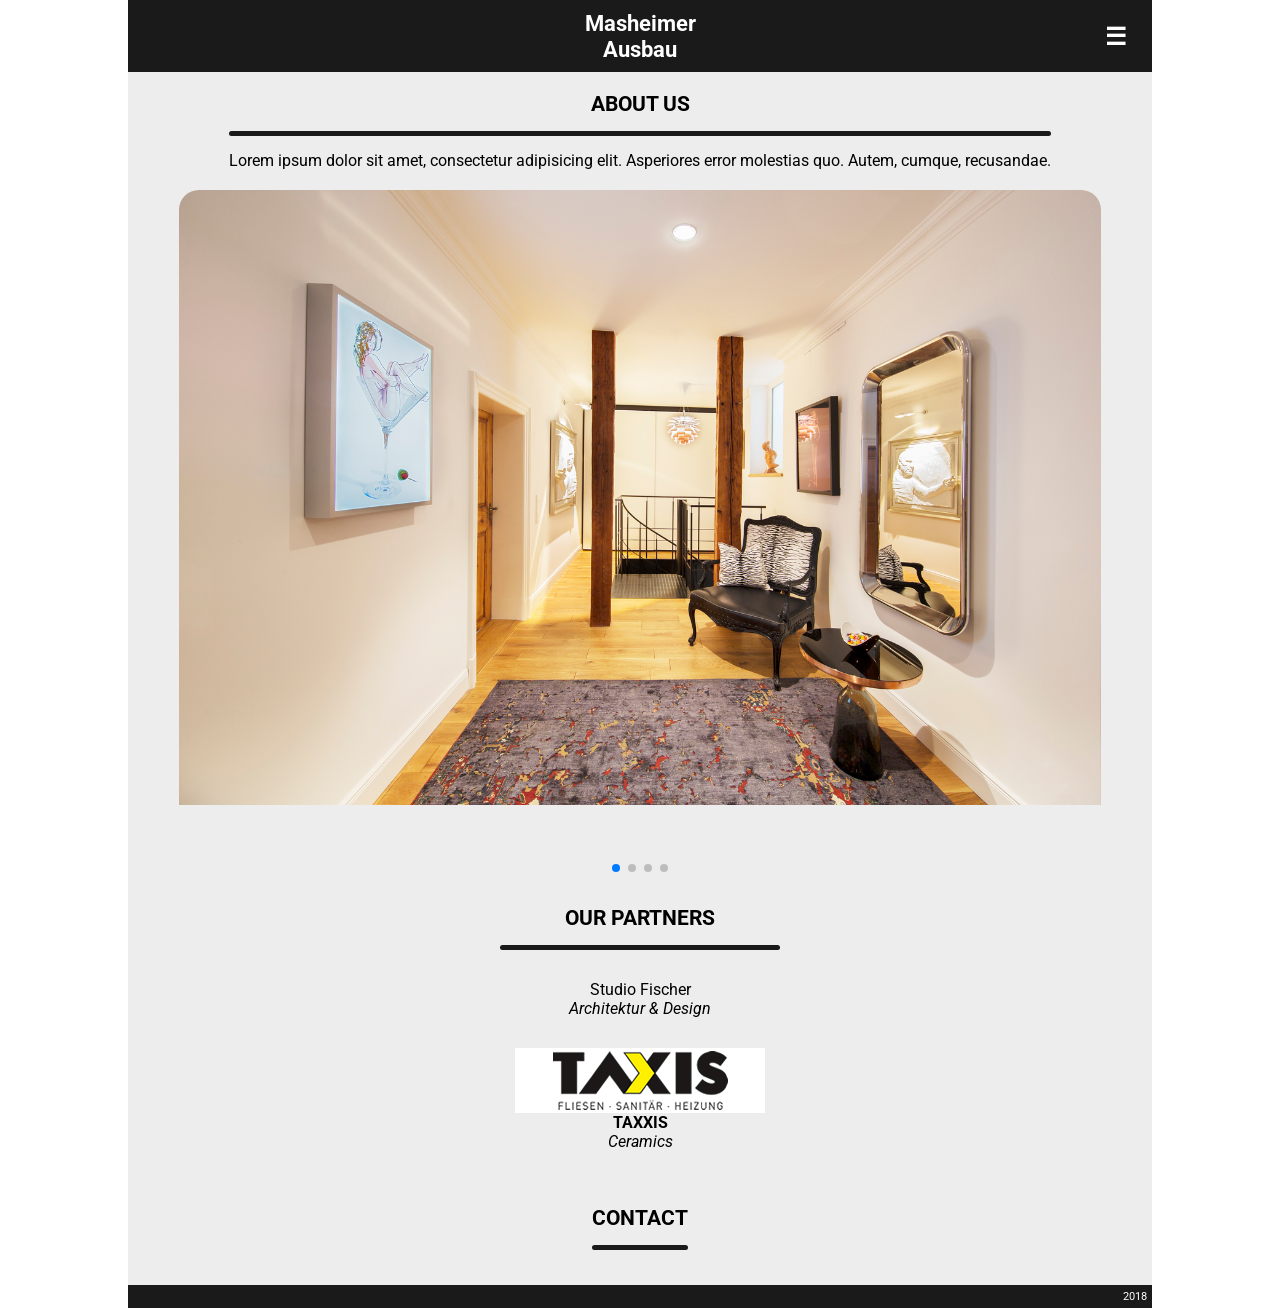
==== index.html @ 1194e0b6 "changed partners" ====
<!DOCTYPE html>
<html lang="en">
<head>
    <meta charset="UTF-8">
    <title>Masheimer Ausbau</title>
    <meta name="viewport" content="user-scalable=no, width=device-width, initial-scale=1, maximum-scale=1">
    <meta name="viewport" content="width=device-width, initial-scale=1">

    <link href="https://fonts.googleapis.com/css?family=Montserrat:300,400,400i,500,700&amp;subset=latin-ext"
          rel="stylesheet">
    <link href="https://fonts.googleapis.com/css?family=Roboto" rel="stylesheet">
    <link rel="stylesheet" type="text/css" href="./css/swiper.min.css">
    <script src="./js/swiper.min.js"></script>

    <link rel="stylesheet" href="./css/main.css">

    <script src="./js/jquery.min.js"></script>
    <script src="./js/out.js"></script>

</head>
<body>
<div class="containerMain">
    <header>
        <a name="sectionMain"><h1>Masheimer<br/>Ausbau</h1></a>
        <button class="hamburger">&#9776;</button>
        <div class="menu">
            <ul>
                <a href="#sectionMain">
                    <li>ABOUT US</li>
                </a>
                <a href="#sectionPartners">
                    <li>OUR PARTNERS</li>
                </a>
                <a href="#sectionContact">
                    <li>CONTACT</li>
                </a>
            </ul>
        </div>
    </header>

    <article>
        <h3>ABOUT US</h3>
        <hr/>
        Lorem ipsum dolor sit amet, consectetur adipisicing elit. Asperiores error molestias quo. Autem, cumque,
        recusandae.
    </article>
    <object class="gallery">
        <div class="swiper-container">
            <div class="swiper-wrapper">
                <div class="swiper-slide"><img src="./images/img1.jpg"/></div>
                <div class="swiper-slide"><img src="./images/img2.jpg"/></div>
                <div class="swiper-slide"><img src="./images/img3.jpg"/></div>
                <div class="swiper-slide"><img src="./images/img4.JPG"/></div>
            </div>
            <div class="swiper-pagination"></div>
        </div>
    </object>

    <article>
        <section class="partners">
            <a name="sectionPartners"><h3>OUR PARTNERS</h3></a>
            <hr/>
            <div class="partnerCompany">
                <span class="logo">
                    <a href="http://www.studiofischer.de/STUDIOFISCHER%20Kontakt.html">
                        Studio Fischer
                    </a>
                    <i>Architektur & Design</i>
                </span>
            </div>
            <div class="partnerCompany">
                <span class="logo">
                    <a href="http://www.studiofischer.de/STUDIOFISCHER%20Kontakt.html">
                        <img src="images/taxxis-logo.gif" alt="taxxis" />
                        <b>TAXXIS</b>
                        <i>Ceramics</i>
                    </a>
                </span>
            </div>
        </section>
    </article>
    <article>
        <section class="partners">
            <a name="sectionContact"><h3>CONTACT</h3></a>
            <hr/>
        </section>
    </article>
    <footer>
        2018
    </footer>
</div>
</body>
</html>
---- css/main.css ----
* {
  padding: 0;
  margin: 0;
  box-sizing: border-box;
  font-family: 'Roboto', sans-serif;
  font-size: 16px;
}

.containerMain {
  margin: 0 auto;
  max-width: 1024px;
  width: 100vw;
  display: flex;
  justify-content: center;
  align-items: center;
  flex-direction: column;
  background-color: #ededed;
}

header {
  position: relative;
  width: 100%;
  display: flex;
  justify-content: center;
  background-color: #1A1A1A;
  color: white;
}

header h1 {
  padding: 10px;
  font-size: 1.4rem;
  text-align: center;
}

article {
  padding: 20px;
  text-align: center;
}

article h2 {
  font-size: 1.2rem;
  font-weight: 500;
  text-align: center;
  font-style: italic;
  margin-bottom: 10px;
}

article .partners {
  text-align: center;
}

h3 {
  padding-bottom: 15px;
  font-size: 1.3rem;
}

.gallery {
  width: 100%;
}

.gallery .swiper-container {
  width: 90%;
  border-radius: 20px;
}

.gallery .swiper-container .swiper-slide img {
  width: 100%;
  min-height: 400px;
  object-fit: cover;
}

.partnerCompany {
  padding: 15px;
}

.partnerCompany .logo a {
  text-decoration: none;
  color: black;
  display: flex;
  flex-direction: column;
  align-items: center;
}

hr {
  height: 5px;
  width: 100%;
  border-style: none;
  border-radius: 4px;
  background-color: #1A1A1A;
  margin-bottom: 15px;
}

footer {
  width: 100%;
  background-color: #1A1A1A;
  font-size: 0.7rem;
  color: white;
  display: flex;
  justify-content: flex-end;
  align-items: center;
  padding: 5px;
}

.menu {
  z-index: 10;
  font-weight: bold;
  font-size: 0.8em;
  width: 100%;
  background: #f1f1f1;
  opacity: 0.95;
  position: absolute;
  top: 100%;
  text-align: center;
  font-size: 12px;
}

.menu ul {
  margin: 0;
  padding: 0;
  list-style-type: none;
  list-style-image: none;
}

.menu li {
  display: block;
  padding: 15px 0 15px 0;
  border-bottom: #dddddd 2px solid;
  border-radius: 10px;
}

.menu li:hover {
  display: block;
  background: #ffffff;
  padding: 15px 0 15px 0;
  border-bottom: #dddddd 2px solid;
  border-radius: 10px;
}

.menu ul li a {
  text-decoration: none;
  margin: 0px;
  color: #666;
}

.menu ul li a:hover {
  color: #666;
  text-decoration: none;
}

.menu a {
  text-decoration: none;
  color: #666;
}

.menu a:hover {
  text-decoration: none;
  color: #666;
}

.hamburger {
  position: absolute;
  top: 10px;
  right: 10px;
  background: none;
  line-height: 45px;
  padding: 5px 15px 0px 15px;
  color: white;
  border: 0;
  font-size: 1.5rem;
  font-weight: bold;
  cursor: pointer;
  outline: none;
}

/*# sourceMappingURL=[data-uri] */
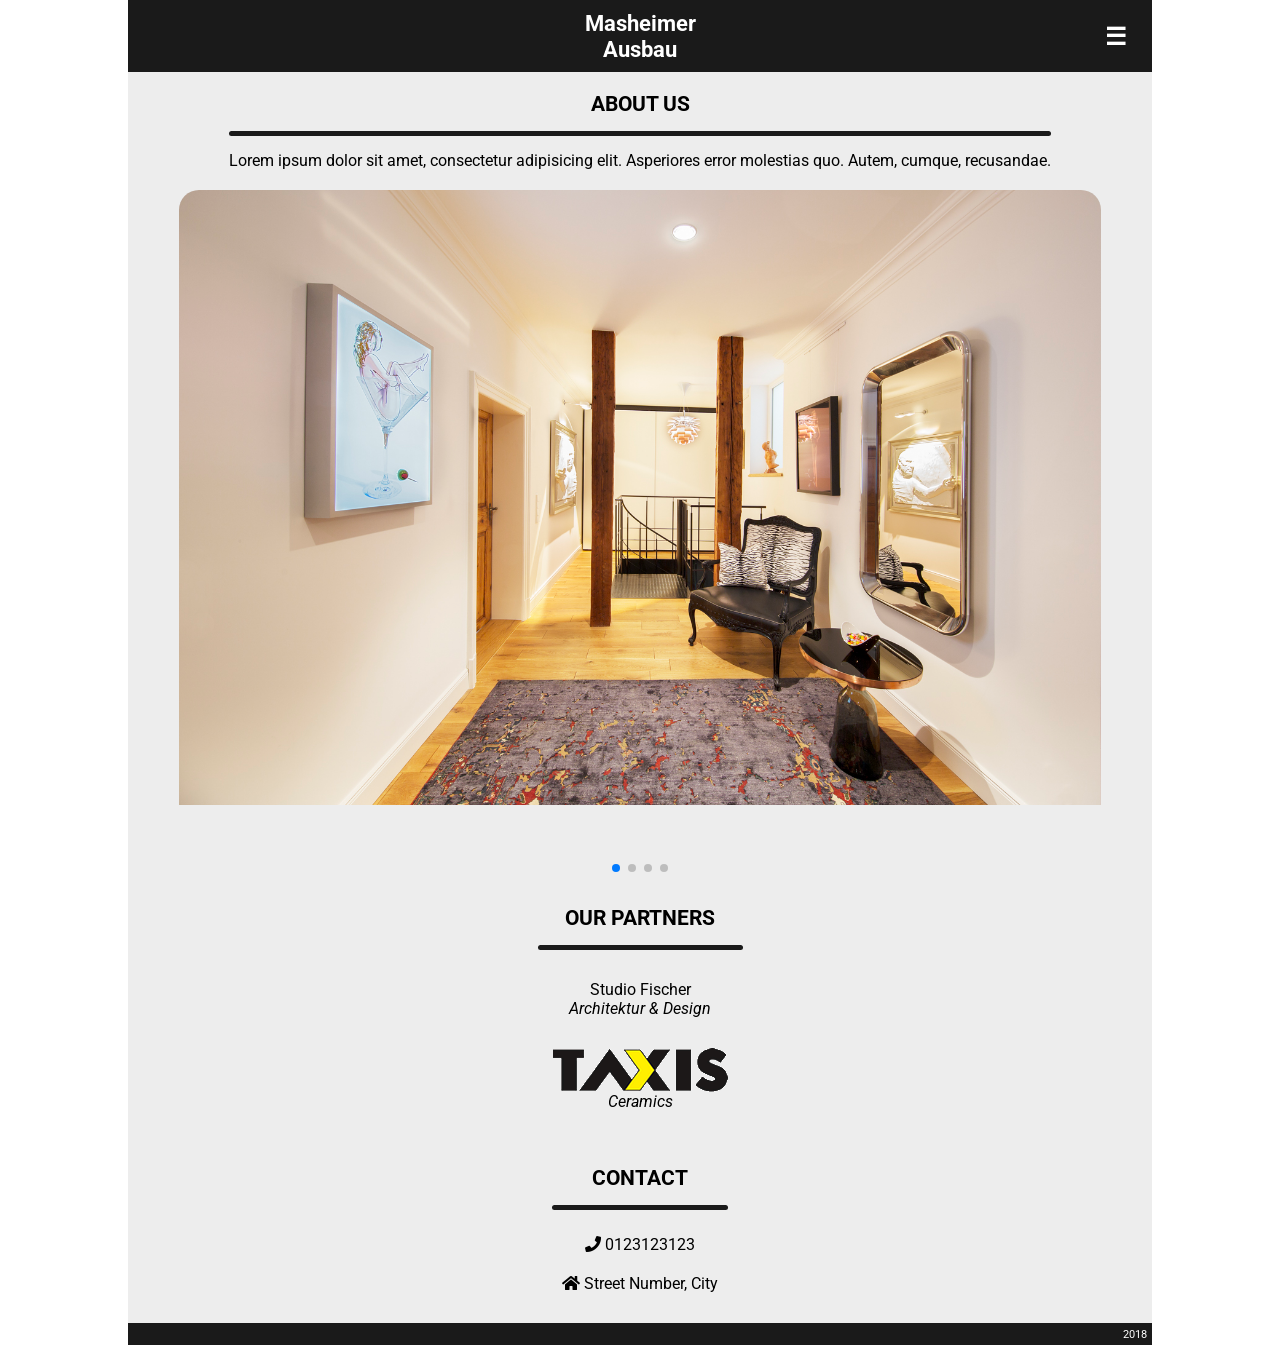
==== commit 613c5067: "contact update" ====
--- a/index.html
+++ b/index.html
@@ -8,6 +8,7 @@
 
     <link href="https://fonts.googleapis.com/css?family=Montserrat:300,400,400i,500,700&amp;subset=latin-ext"
           rel="stylesheet">
+    <link rel="stylesheet" href="https://use.fontawesome.com/releases/v5.3.1/css/all.css" integrity="sha384-mzrmE5qonljUremFsqc01SB46JvROS7bZs3IO2EmfFsd15uHvIt+Y8vEf7N7fWAU" crossorigin="anonymous">
     <link href="https://fonts.googleapis.com/css?family=Roboto" rel="stylesheet">
     <link rel="stylesheet" type="text/css" href="./css/swiper.min.css">
     <script src="./js/swiper.min.js"></script>
@@ -70,9 +71,8 @@
             </div>
             <div class="partnerCompany">
                 <span class="logo">
-                    <a href="http://www.studiofischer.de/STUDIOFISCHER%20Kontakt.html">
-                        <img src="images/taxxis-logo.gif" alt="taxxis" />
-                        <b>TAXXIS</b>
+                    <a href="http://www.taxis.de/">
+                        <img src="images/taxxis-logo.png" alt="taxxis" />
                         <i>Ceramics</i>
                     </a>
                 </span>
@@ -80,9 +80,13 @@
         </section>
     </article>
     <article>
-        <section class="partners">
+        <section class="partners sectionContact">
             <a name="sectionContact"><h3>CONTACT</h3></a>
             <hr/>
+            <div class="flexColumn">
+                <span><i class="fas fa-phone"></i> 0123123123</span>
+                <span><i class="fas fa-home"></i> Street Number, City</span>
+            </div>
         </section>
     </article>
     <footer>
--- a/css/main.css
+++ b/css/main.css
@@ -15,6 +15,13 @@
   align-items: center;
   flex-direction: column;
   background-color: #ededed;
+}
+
+.flexColumn {
+  display: flex;
+  justify-content: center;
+  align-items: center;
+  flex-direction: column;
 }
 
 header {
@@ -79,6 +86,10 @@
   display: flex;
   flex-direction: column;
   align-items: center;
+}
+
+.sectionContact span {
+  padding: 10px;
 }
 
 hr {
@@ -172,4 +183,4 @@
   outline: none;
 }
 
-/*# sourceMappingURL=[data-uri] */
+/*# sourceMappingURL=[data-uri] */
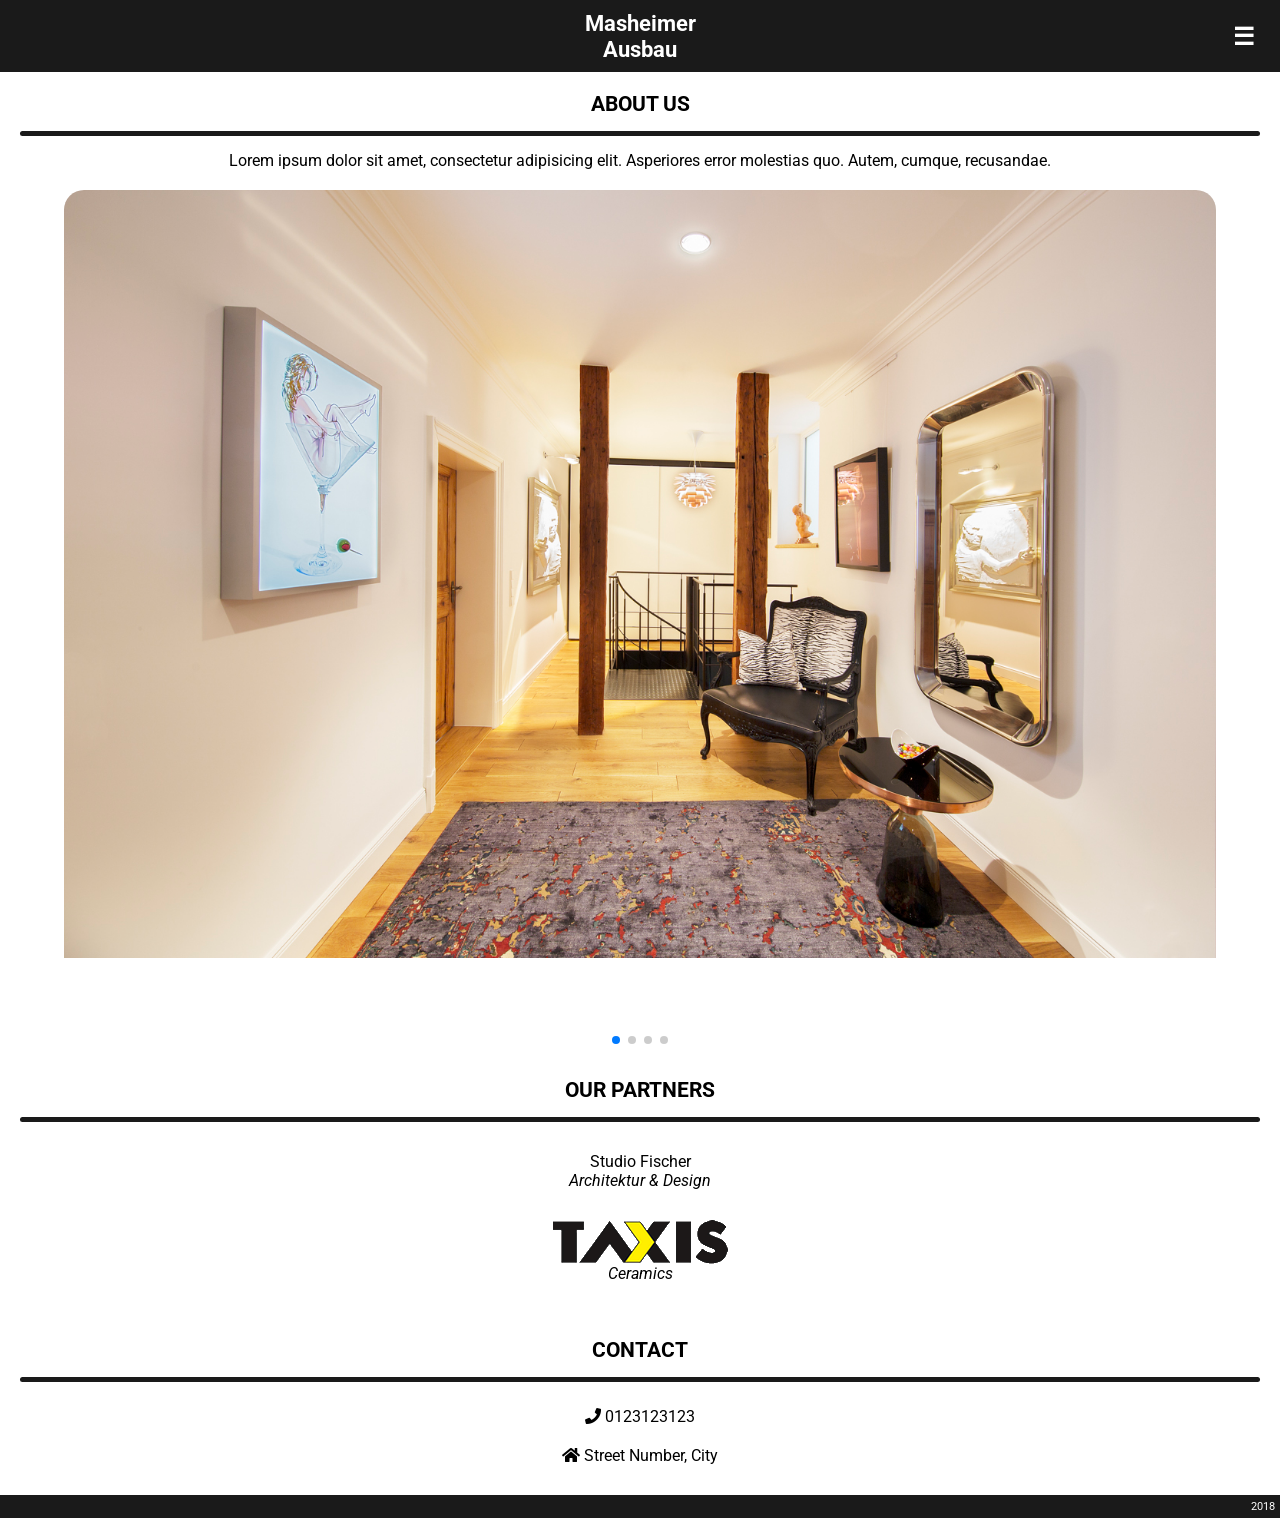
==== commit 58652ace: "testing rwd" ====
--- a/index.html
+++ b/index.html
@@ -20,7 +20,6 @@
 
 </head>
 <body>
-<div class="containerMain">
     <header>
         <a name="sectionMain"><h1>Masheimer<br/>Ausbau</h1></a>
         <button class="hamburger">&#9776;</button>
@@ -39,7 +38,7 @@
         </div>
     </header>
 
-    <article>
+    <article class="partners">
         <h3>ABOUT US</h3>
         <hr/>
         Lorem ipsum dolor sit amet, consectetur adipisicing elit. Asperiores error molestias quo. Autem, cumque,
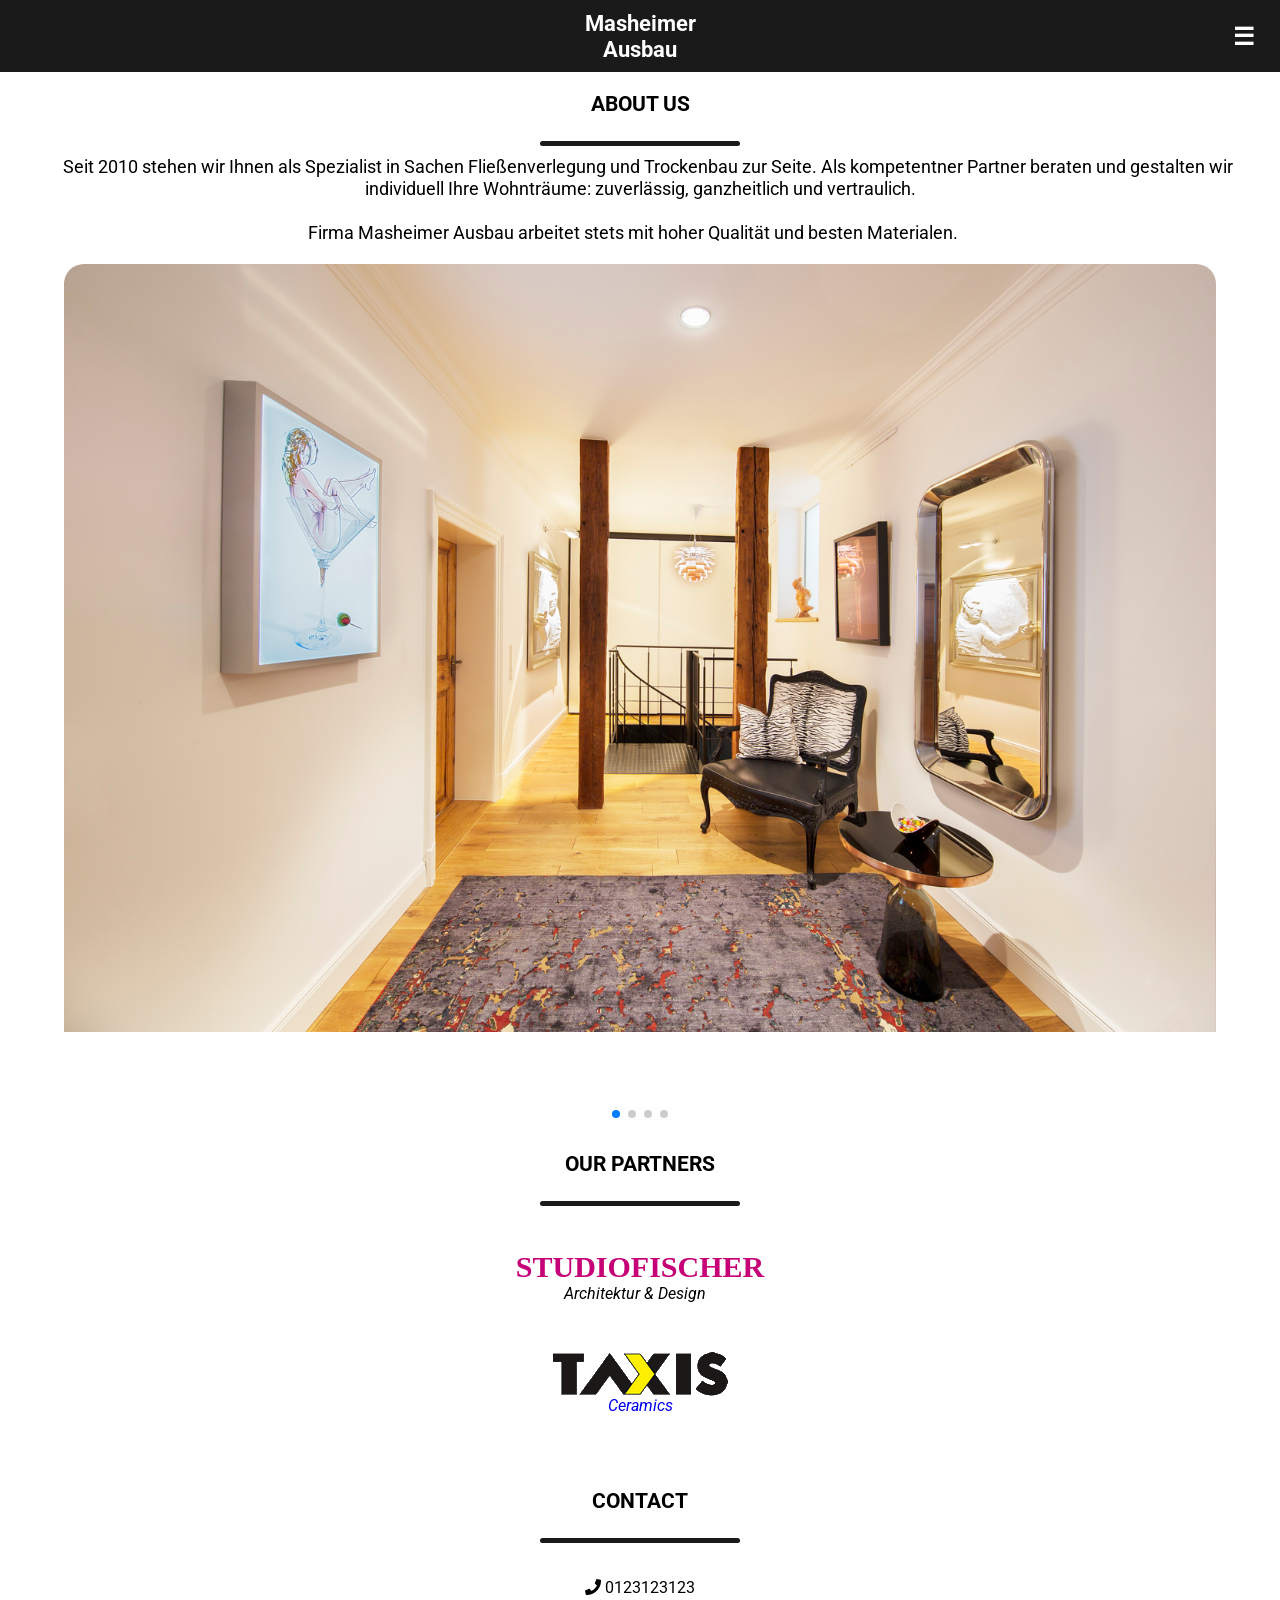
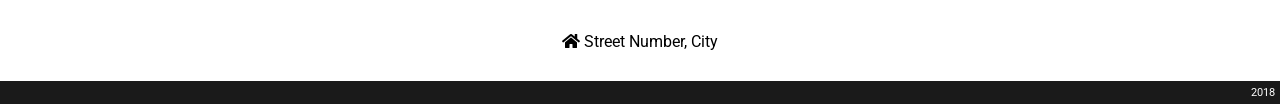
==== commit 10b68f85: "mobile content edit" ====
--- a/index.html
+++ b/index.html
@@ -41,8 +41,12 @@
     <article class="partners">
         <h3>ABOUT US</h3>
         <hr/>
-        Lorem ipsum dolor sit amet, consectetur adipisicing elit. Asperiores error molestias quo. Autem, cumque,
-        recusandae.
+        <span class="textIntro">
+        Seit 2010 stehen wir Ihnen als Spezialist in Sachen Fließenverlegung und Trockenbau zur Seite.
+Als kompetentner Partner beraten und gestalten wir individuell Ihre Wohnträume: zuverlässig,
+ganzheitlich und vertraulich. <br /><br />
+Firma Masheimer Ausbau arbeitet stets mit hoher Qualität und besten Materialen.
+            </span>
     </article>
     <object class="gallery">
         <div class="swiper-container">
@@ -62,8 +66,8 @@
             <hr/>
             <div class="partnerCompany">
                 <span class="logo">
-                    <a href="http://www.studiofischer.de/STUDIOFISCHER%20Kontakt.html">
-                        Studio Fischer
+                    <a class="fischerLogo" href="http://www.studiofischer.de/STUDIOFISCHER%20Kontakt.html">
+                        STUDIOFISCHER
                     </a>
                     <i>Architektur & Design</i>
                 </span>
--- a/css/main.css
+++ b/css/main.css
@@ -56,6 +56,17 @@
   text-align: center;
 }
 
+article .partners span {
+  margin-top: 15px;
+  padding: 10px;
+}
+
+.textIntro {
+  line-height: 22px;
+  padding: 15px;
+  font-size: 1.15rem;
+}
+
 h3 {
   padding-bottom: 15px;
   font-size: 1.3rem;
@@ -82,10 +93,21 @@
 
 .partnerCompany .logo a {
   text-decoration: none;
-  color: black;
   display: flex;
   flex-direction: column;
   align-items: center;
+}
+
+.partnerCompany .logo .fischerLogo {
+  text-decoration: none;
+  color: #C60076;
+  font-size: 30px;
+  font-weight: 700;
+  font-family: Verdana, Serif;
+}
+
+.partnerCompany .logo i {
+  text-decoration: none;
 }
 
 .sectionContact span {
@@ -93,12 +115,13 @@
 }
 
 hr {
+  display: block;
   height: 5px;
-  width: 100%;
+  width: 200px;
   border-style: none;
   border-radius: 4px;
   background-color: #1A1A1A;
-  margin-bottom: 15px;
+  margin: 10px auto;
 }
 
 footer {
@@ -183,4 +206,4 @@
   outline: none;
 }
 
-/*# sourceMappingURL=[data-uri] */
+/*# sourceMappingURL=[data-uri] */
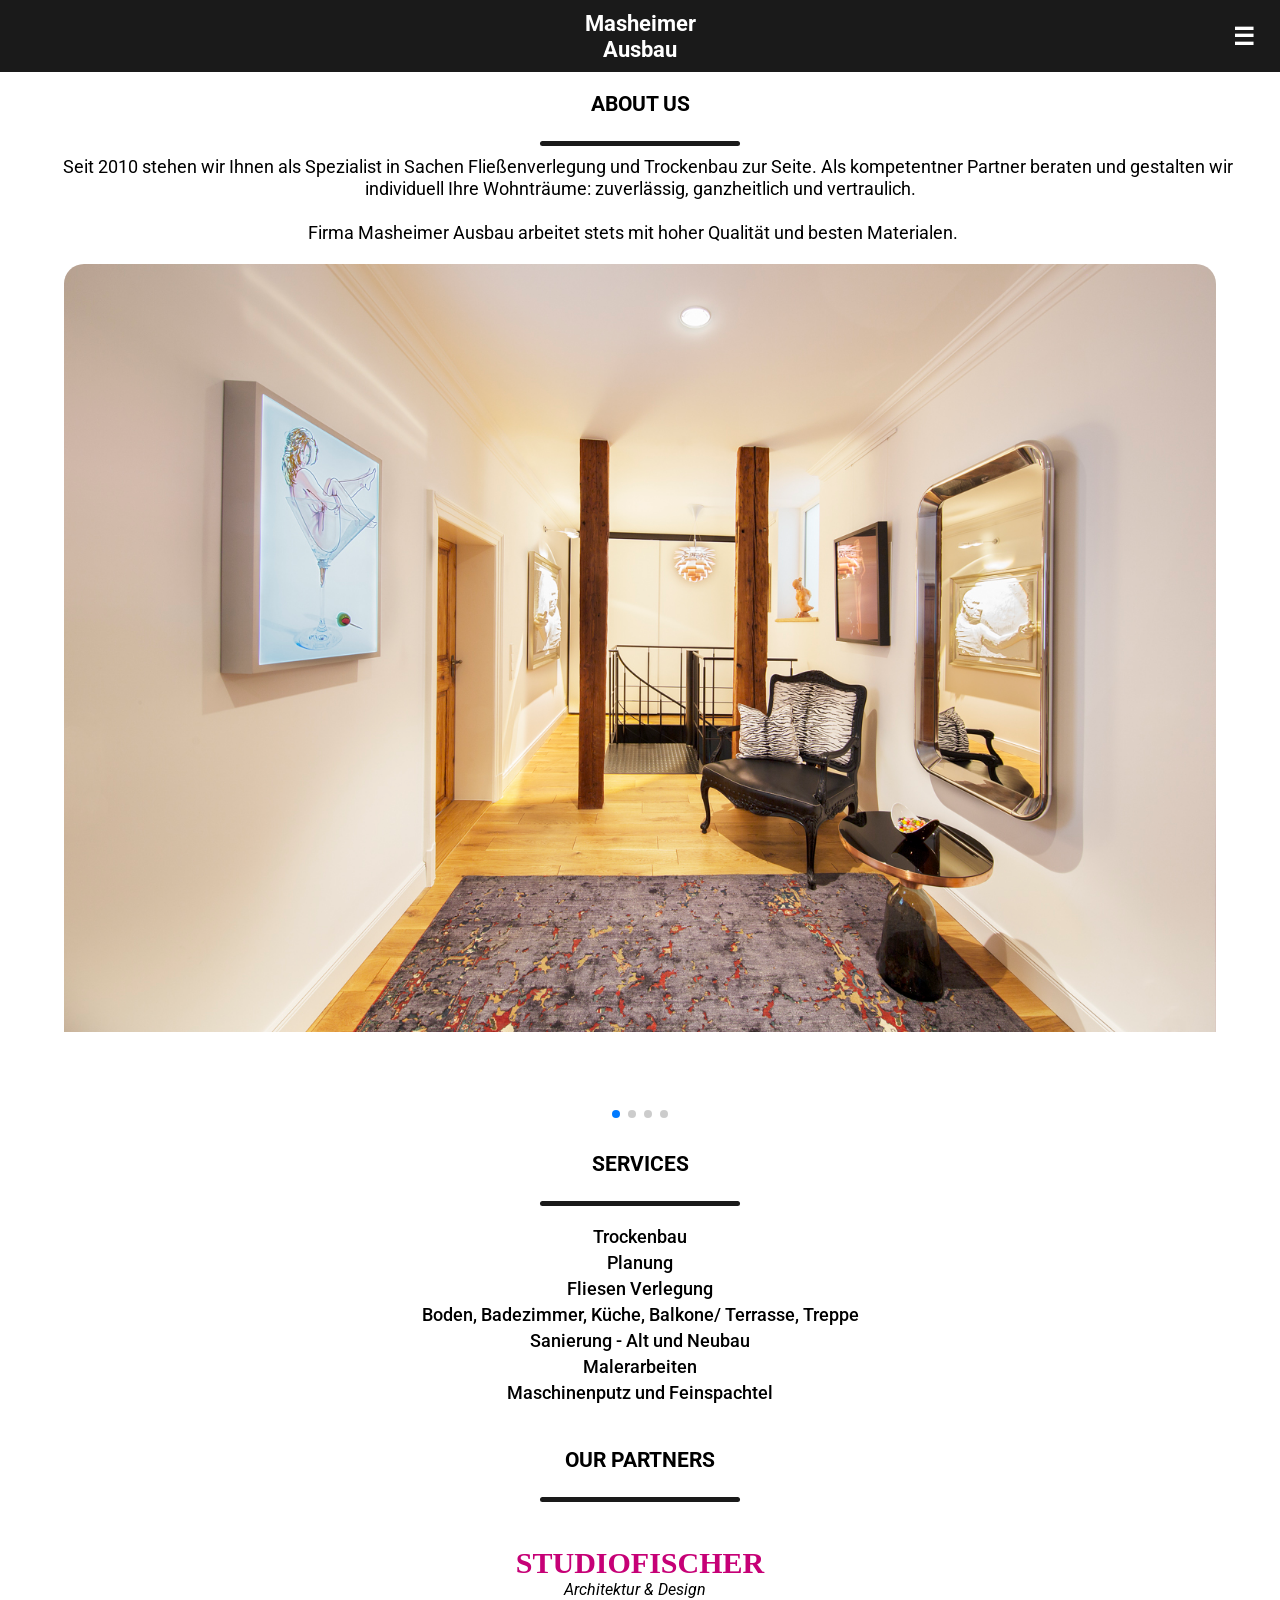
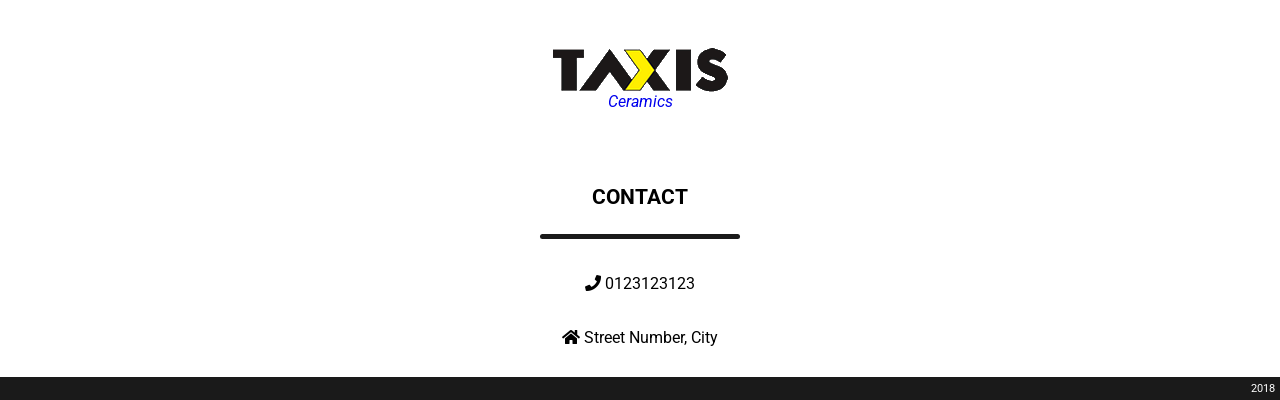
==== commit 36519e91: "added new section" ====
--- a/index.html
+++ b/index.html
@@ -59,7 +59,23 @@
             <div class="swiper-pagination"></div>
         </div>
     </object>
-
+    <article>
+        <section class="partners sectionServices">
+            <a name="sectionServices"><h3>SERVICES</h3></a>
+            <hr/>
+            <div>
+                <ul>
+                <li>Trockenbau</li>
+                <li>Planung</li>
+                <li>Fliesen Verlegung</li>
+                <li>Boden, Badezimmer, Küche, Balkone/ Terrasse, Treppe</li>
+                <li>Sanierung - Alt und Neubau</li>
+                <li>Malerarbeiten</li>
+                <li>Maschinenputz und Feinspachtel</li>
+                </ul>
+            </div>
+        </section>
+    </article>
     <article>
         <section class="partners">
             <a name="sectionPartners"><h3>OUR PARTNERS</h3></a>
--- a/css/main.css
+++ b/css/main.css
@@ -112,6 +112,17 @@
 
 .sectionContact span {
   padding: 10px;
+}
+
+.sectionServices li {
+  list-style: none;
+  font-size: 1.15rem;
+  font-weight: 500;
+  padding-bottom: 5px;
+}
+
+.sectionServices li:first-of-type {
+  padding-top: 10px;
 }
 
 hr {
@@ -206,4 +217,4 @@
   outline: none;
 }
 
-/*# sourceMappingURL=[data-uri] */
+/*# sourceMappingURL=[data-uri] */
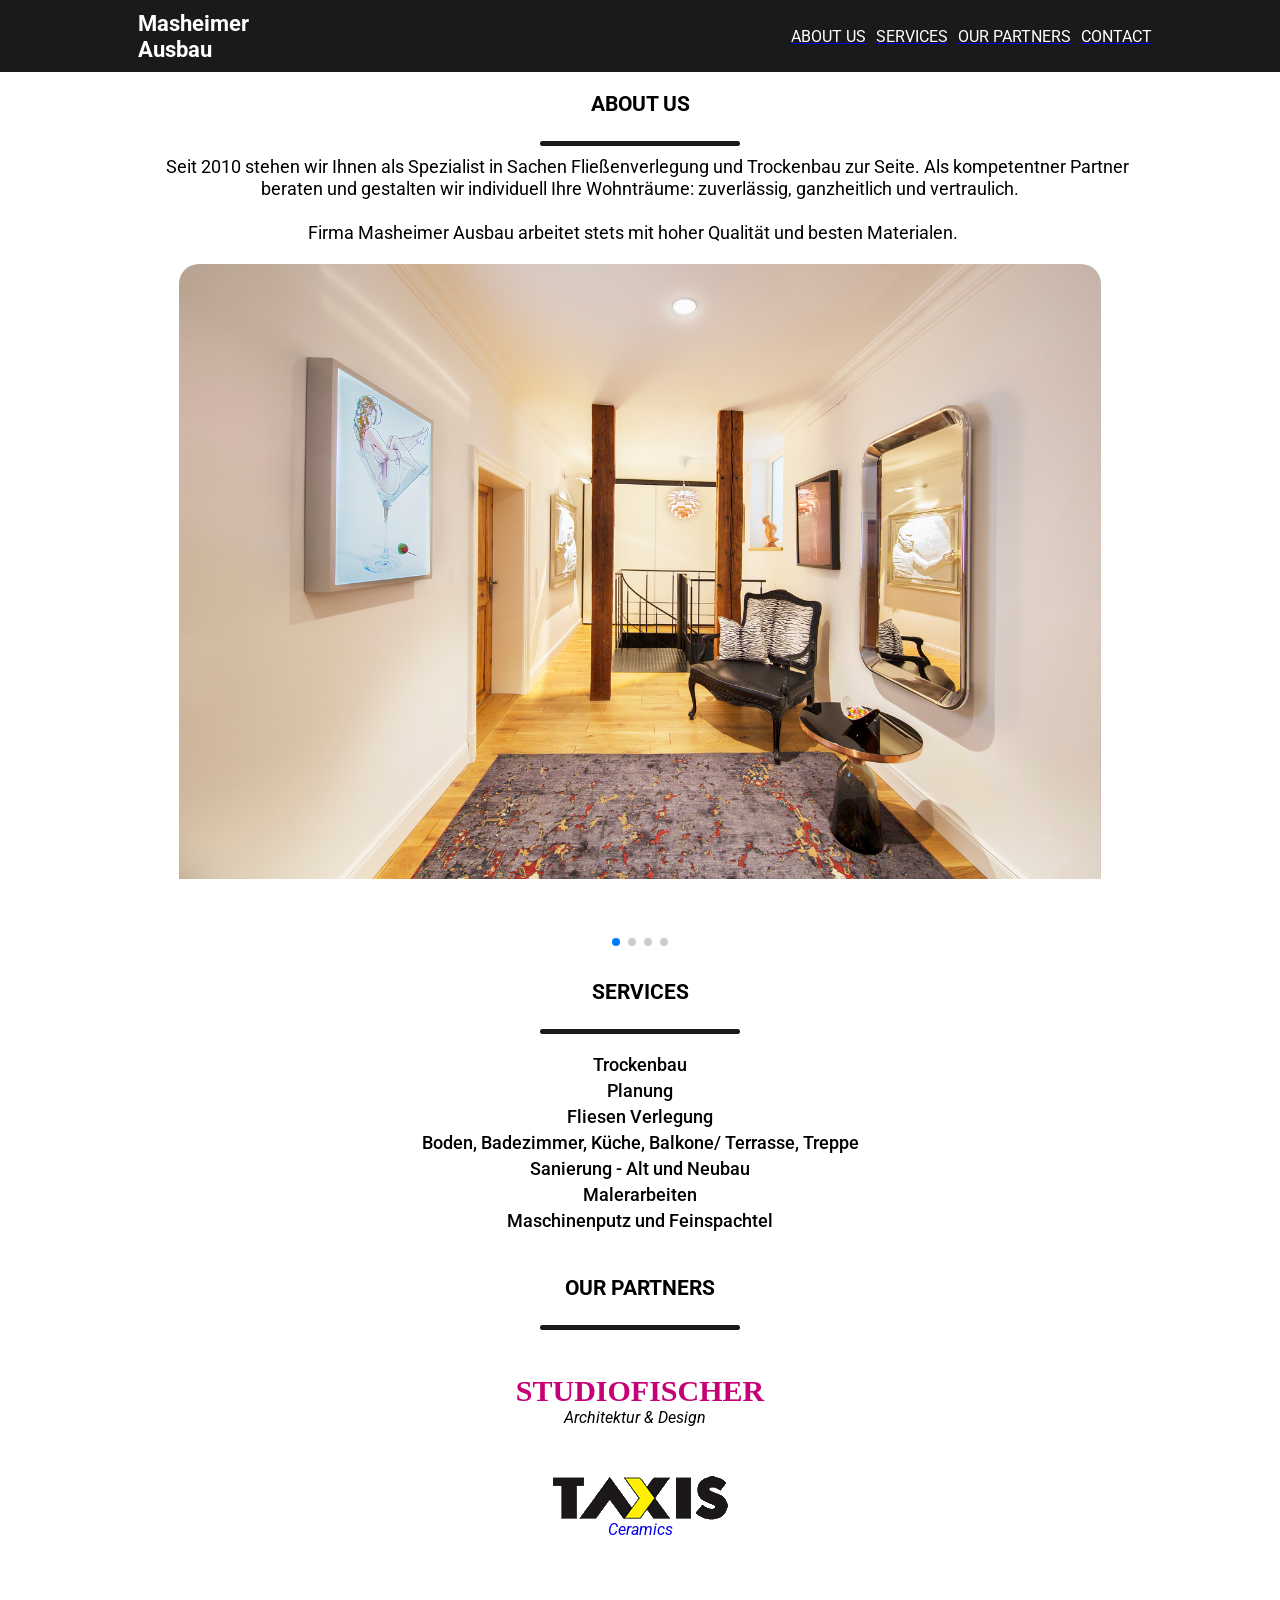
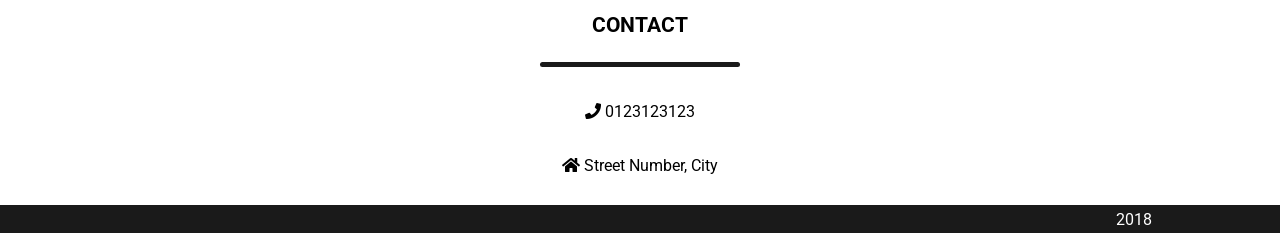
==== commit e7c1fc63: "added desktop menu" ====
--- a/index.html
+++ b/index.html
@@ -21,12 +21,16 @@
 </head>
 <body>
     <header>
+        <div class="containerMain">
         <a name="sectionMain"><h1>Masheimer<br/>Ausbau</h1></a>
         <button class="hamburger">&#9776;</button>
         <div class="menu">
             <ul>
                 <a href="#sectionMain">
                     <li>ABOUT US</li>
+                </a>
+                <a href="#sectionServices">
+                    <li>SERVICES</li>
                 </a>
                 <a href="#sectionPartners">
                     <li>OUR PARTNERS</li>
@@ -36,8 +40,26 @@
                 </a>
             </ul>
         </div>
+            <div class="menuWideScreen">
+                <ul>
+                    <a href="#sectionMain">
+                        <li>ABOUT US</li>
+                    </a>
+                    <a href="#sectionServices">
+                        <li>SERVICES</li>
+                    </a>
+                    <a href="#sectionPartners">
+                        <li>OUR PARTNERS</li>
+                    </a>
+                    <a href="#sectionContact">
+                        <li>CONTACT</li>
+                    </a>
+                </ul>
+            </div>
+        </div>
     </header>
 
+    <div class="containerMain">
     <article class="partners">
         <h3>ABOUT US</h3>
         <hr/>
@@ -48,7 +70,9 @@
 Firma Masheimer Ausbau arbeitet stets mit hoher Qualität und besten Materialen.
             </span>
     </article>
+    </div>
     <object class="gallery">
+        <div class="containerMain">
         <div class="swiper-container">
             <div class="swiper-wrapper">
                 <div class="swiper-slide"><img src="./images/img1.jpg"/></div>
@@ -58,8 +82,10 @@
             </div>
             <div class="swiper-pagination"></div>
         </div>
+        </div>
     </object>
     <article>
+        <div class="containerMain">
         <section class="partners sectionServices">
             <a name="sectionServices"><h3>SERVICES</h3></a>
             <hr/>
@@ -75,8 +101,10 @@
                 </ul>
             </div>
         </section>
+        </div>
     </article>
     <article>
+        <div class="containerMain">
         <section class="partners">
             <a name="sectionPartners"><h3>OUR PARTNERS</h3></a>
             <hr/>
@@ -97,8 +125,10 @@
                 </span>
             </div>
         </section>
+        </div>
     </article>
     <article>
+        <div class="containerMain">
         <section class="partners sectionContact">
             <a name="sectionContact"><h3>CONTACT</h3></a>
             <hr/>
@@ -107,9 +137,12 @@
                 <span><i class="fas fa-home"></i> Street Number, City</span>
             </div>
         </section>
+        </div>
     </article>
     <footer>
+        <div class="containerMain">
         2018
+        </div>
     </footer>
 </div>
 </body>
--- a/css/main.css
+++ b/css/main.css
@@ -12,9 +12,7 @@
   width: 100vw;
   display: flex;
   justify-content: center;
-  align-items: center;
-  flex-direction: column;
-  background-color: #ededed;
+  flex-direction: column;
 }
 
 .flexColumn {
@@ -28,17 +26,51 @@
   position: relative;
   width: 100%;
   display: flex;
+  flex-direction: column;
   justify-content: center;
   background-color: #1A1A1A;
   color: white;
 }
 
+header .containerMain {
+  display: flex;
+  flex-direction: row;
+  justify-content: space-between;
+}
+
+header .menuWideScreen {
+  display: none;
+}
+
 header h1 {
   padding: 10px;
   font-size: 1.4rem;
   text-align: center;
 }
 
+@media screen and (min-width: 920px) {
+  header .containerMain h1 {
+    text-align: start;
+  }
+  header .menuWideScreen {
+    display: flex;
+  }
+  header .menuWideScreen ul {
+    list-style: none;
+    display: inline-flex;
+    justify-content: center;
+    align-items: center;
+  }
+  header .menuWideScreen ul a {
+    padding-left: 10px;
+  }
+  header .menuWideScreen ul a li {
+    text-decoration: none;
+    color: white;
+    height: 100%;
+  }
+}
+
 article {
   padding: 20px;
   text-align: center;
@@ -54,6 +86,8 @@
 
 article .partners {
   text-align: center;
+  align-items: center;
+  justify-items: center;
 }
 
 article .partners span {
@@ -61,10 +95,16 @@
   padding: 10px;
 }
 
-.textIntro {
+.containerMain .partners .textIntro {
   line-height: 22px;
   padding: 15px;
   font-size: 1.15rem;
+}
+
+@media screen and (min-width: 920px) {
+  .containerMain .partners .textIntro {
+    width: 600px;
+  }
 }
 
 h3 {
@@ -142,7 +182,9 @@
   color: white;
   display: flex;
   justify-content: flex-end;
-  align-items: center;
+  align-items: flex-end;
+  justify-items: flex-end;
+  text-align: end;
   padding: 5px;
 }
 
@@ -217,4 +259,10 @@
   outline: none;
 }
 
-/*# sourceMappingURL=[data-uri] */
+@media screen and (min-width: 920px) {
+  .hamburger {
+    display: none;
+  }
+}
+
+/*# sourceMappingURL=[data-uri] */
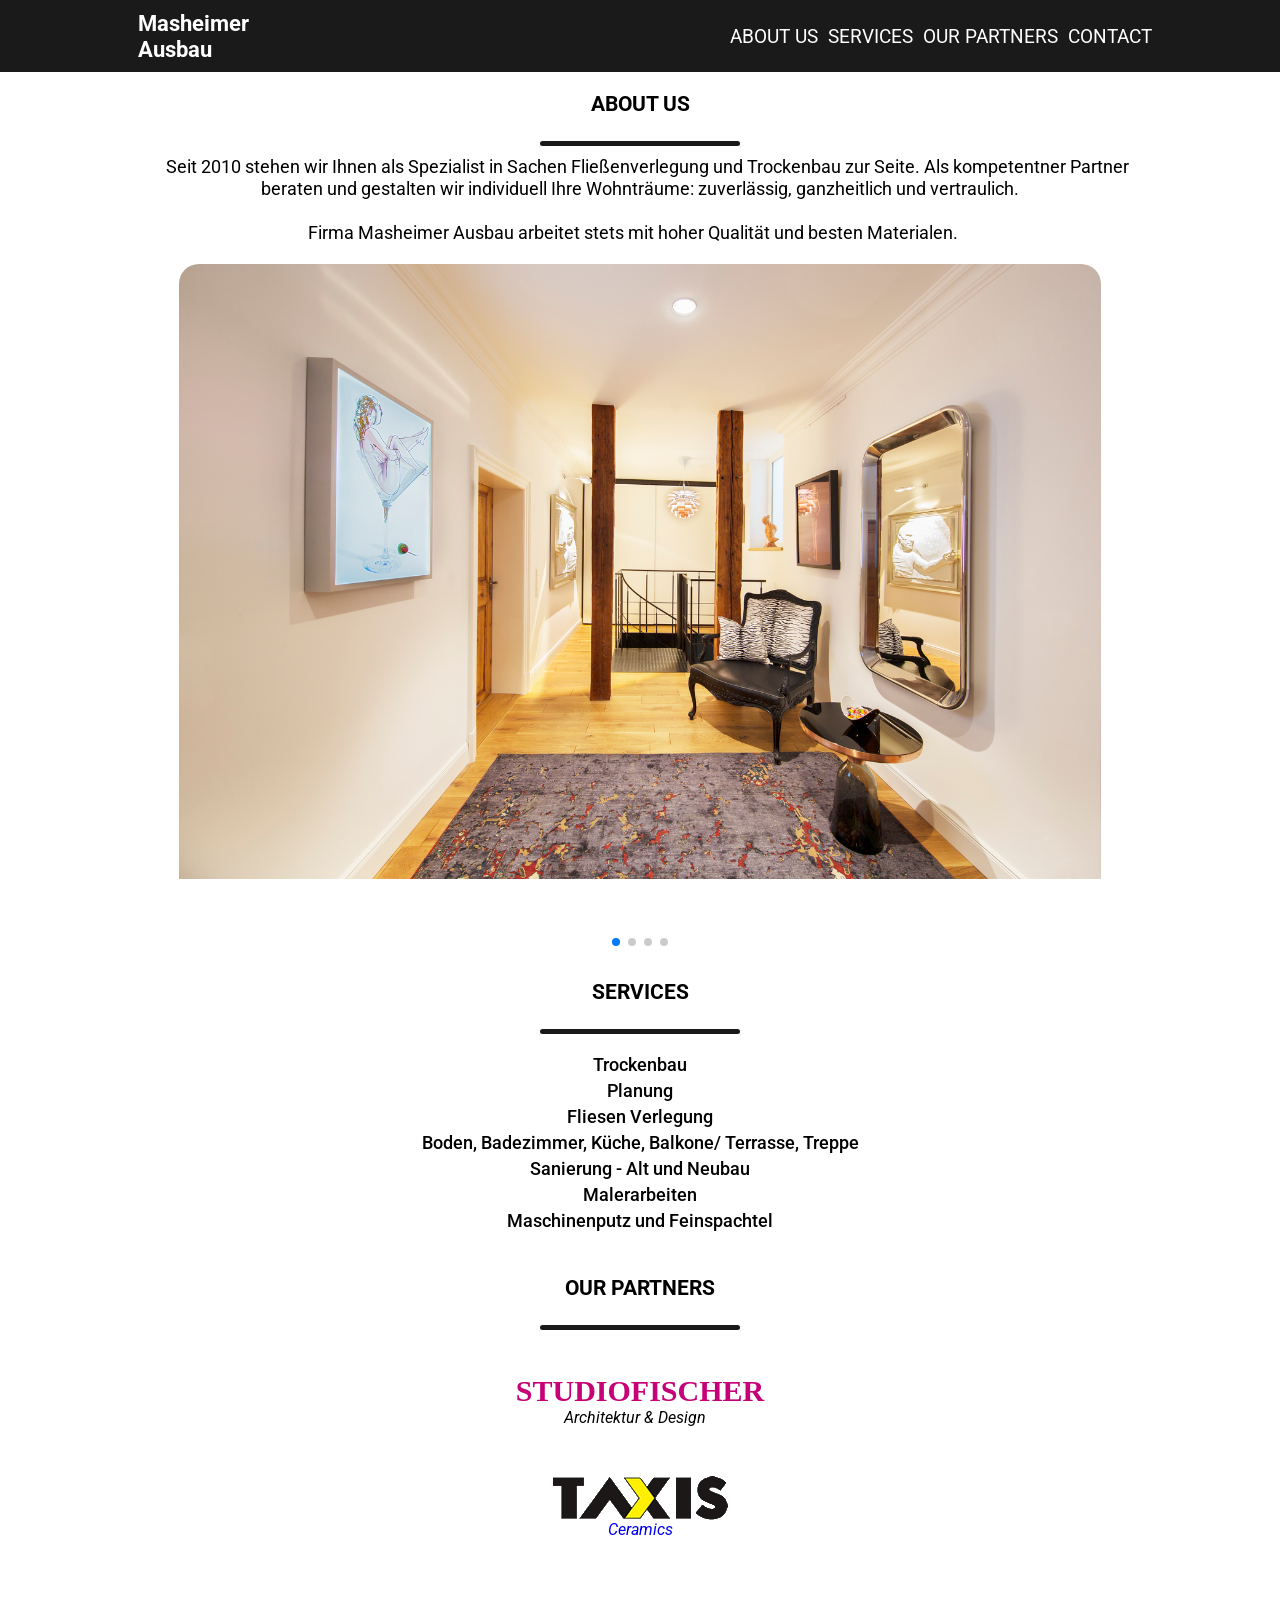
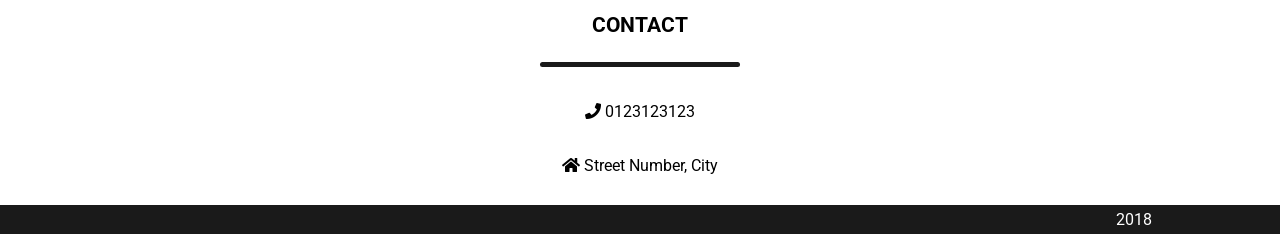
==== commit 160aaa30: "styles, js for menu" ====
--- a/index.html
+++ b/index.html
@@ -8,7 +8,8 @@
 
     <link href="https://fonts.googleapis.com/css?family=Montserrat:300,400,400i,500,700&amp;subset=latin-ext"
           rel="stylesheet">
-    <link rel="stylesheet" href="https://use.fontawesome.com/releases/v5.3.1/css/all.css" integrity="sha384-mzrmE5qonljUremFsqc01SB46JvROS7bZs3IO2EmfFsd15uHvIt+Y8vEf7N7fWAU" crossorigin="anonymous">
+    <link rel="stylesheet" href="https://use.fontawesome.com/releases/v5.3.1/css/all.css"
+          integrity="sha384-mzrmE5qonljUremFsqc01SB46JvROS7bZs3IO2EmfFsd15uHvIt+Y8vEf7N7fWAU" crossorigin="anonymous">
     <link href="https://fonts.googleapis.com/css?family=Roboto" rel="stylesheet">
     <link rel="stylesheet" type="text/css" href="./css/swiper.min.css">
     <script src="./js/swiper.min.js"></script>
@@ -20,8 +21,8 @@
 
 </head>
 <body>
-    <header>
-        <div class="containerMain">
+<header>
+    <div class="containerMain">
         <a name="sectionMain"><h1>Masheimer<br/>Ausbau</h1></a>
         <button class="hamburger">&#9776;</button>
         <div class="menu">
@@ -40,39 +41,39 @@
                 </a>
             </ul>
         </div>
-            <div class="menuWideScreen">
-                <ul>
-                    <a href="#sectionMain">
-                        <li>ABOUT US</li>
-                    </a>
-                    <a href="#sectionServices">
-                        <li>SERVICES</li>
-                    </a>
-                    <a href="#sectionPartners">
-                        <li>OUR PARTNERS</li>
-                    </a>
-                    <a href="#sectionContact">
-                        <li>CONTACT</li>
-                    </a>
-                </ul>
-            </div>
+        <div class="menuWideScreen">
+            <ul>
+                <a href="#sectionMain">
+                    <li>ABOUT US</li>
+                </a>
+                <a href="#sectionServices">
+                    <li>SERVICES</li>
+                </a>
+                <a href="#sectionPartners">
+                    <li>OUR PARTNERS</li>
+                </a>
+                <a href="#sectionContact">
+                    <li>CONTACT</li>
+                </a>
+            </ul>
         </div>
-    </header>
+    </div>
+</header>
 
-    <div class="containerMain">
+<div class="containerMain">
     <article class="partners">
         <h3>ABOUT US</h3>
         <hr/>
         <span class="textIntro">
         Seit 2010 stehen wir Ihnen als Spezialist in Sachen Fließenverlegung und Trockenbau zur Seite.
 Als kompetentner Partner beraten und gestalten wir individuell Ihre Wohnträume: zuverlässig,
-ganzheitlich und vertraulich. <br /><br />
+ganzheitlich und vertraulich. <br/><br/>
 Firma Masheimer Ausbau arbeitet stets mit hoher Qualität und besten Materialen.
             </span>
     </article>
-    </div>
-    <object class="gallery">
-        <div class="containerMain">
+</div>
+<object class="gallery">
+    <div class="containerMain">
         <div class="swiper-container">
             <div class="swiper-wrapper">
                 <div class="swiper-slide"><img src="./images/img1.jpg"/></div>
@@ -82,29 +83,29 @@
             </div>
             <div class="swiper-pagination"></div>
         </div>
-        </div>
-    </object>
-    <article>
-        <div class="containerMain">
+    </div>
+</object>
+<article>
+    <div class="containerMain">
         <section class="partners sectionServices">
             <a name="sectionServices"><h3>SERVICES</h3></a>
             <hr/>
             <div>
                 <ul>
-                <li>Trockenbau</li>
-                <li>Planung</li>
-                <li>Fliesen Verlegung</li>
-                <li>Boden, Badezimmer, Küche, Balkone/ Terrasse, Treppe</li>
-                <li>Sanierung - Alt und Neubau</li>
-                <li>Malerarbeiten</li>
-                <li>Maschinenputz und Feinspachtel</li>
+                    <li>Trockenbau</li>
+                    <li>Planung</li>
+                    <li>Fliesen Verlegung</li>
+                    <li>Boden, Badezimmer, Küche, Balkone/ Terrasse, Treppe</li>
+                    <li>Sanierung - Alt und Neubau</li>
+                    <li>Malerarbeiten</li>
+                    <li>Maschinenputz und Feinspachtel</li>
                 </ul>
             </div>
         </section>
-        </div>
-    </article>
-    <article>
-        <div class="containerMain">
+    </div>
+</article>
+<article>
+    <div class="containerMain">
         <section class="partners">
             <a name="sectionPartners"><h3>OUR PARTNERS</h3></a>
             <hr/>
@@ -119,16 +120,16 @@
             <div class="partnerCompany">
                 <span class="logo">
                     <a href="http://www.taxis.de/">
-                        <img src="images/taxxis-logo.png" alt="taxxis" />
+                        <img src="images/taxxis-logo.png" alt="taxxis"/>
                         <i>Ceramics</i>
                     </a>
                 </span>
             </div>
         </section>
-        </div>
-    </article>
-    <article>
-        <div class="containerMain">
+    </div>
+</article>
+<article>
+    <div class="containerMain">
         <section class="partners sectionContact">
             <a name="sectionContact"><h3>CONTACT</h3></a>
             <hr/>
@@ -137,13 +138,13 @@
                 <span><i class="fas fa-home"></i> Street Number, City</span>
             </div>
         </section>
-        </div>
-    </article>
-    <footer>
-        <div class="containerMain">
+    </div>
+</article>
+<footer>
+    <div class="containerMain">
         2018
-        </div>
-    </footer>
+    </div>
+</footer>
 </div>
 </body>
 </html>
--- a/css/main.css
+++ b/css/main.css
@@ -63,11 +63,15 @@
   }
   header .menuWideScreen ul a {
     padding-left: 10px;
+    text-decoration: none;
   }
   header .menuWideScreen ul a li {
-    text-decoration: none;
+    font-size: 1.2rem;
     color: white;
     height: 100%;
+  }
+  header .menuWideScreen ul a li:hover {
+    animation: color-change 1s infinite;
   }
 }
 
@@ -265,4 +269,16 @@
   }
 }
 
-/*# sourceMappingURL=[data-uri] */
+@keyframes color-change {
+  0% {
+    color: white;
+  }
+  50% {
+    color: deepskyblue;
+  }
+  100% {
+    color: white;
+  }
+}
+
+/*# sourceMappingURL=[data-uri] */
